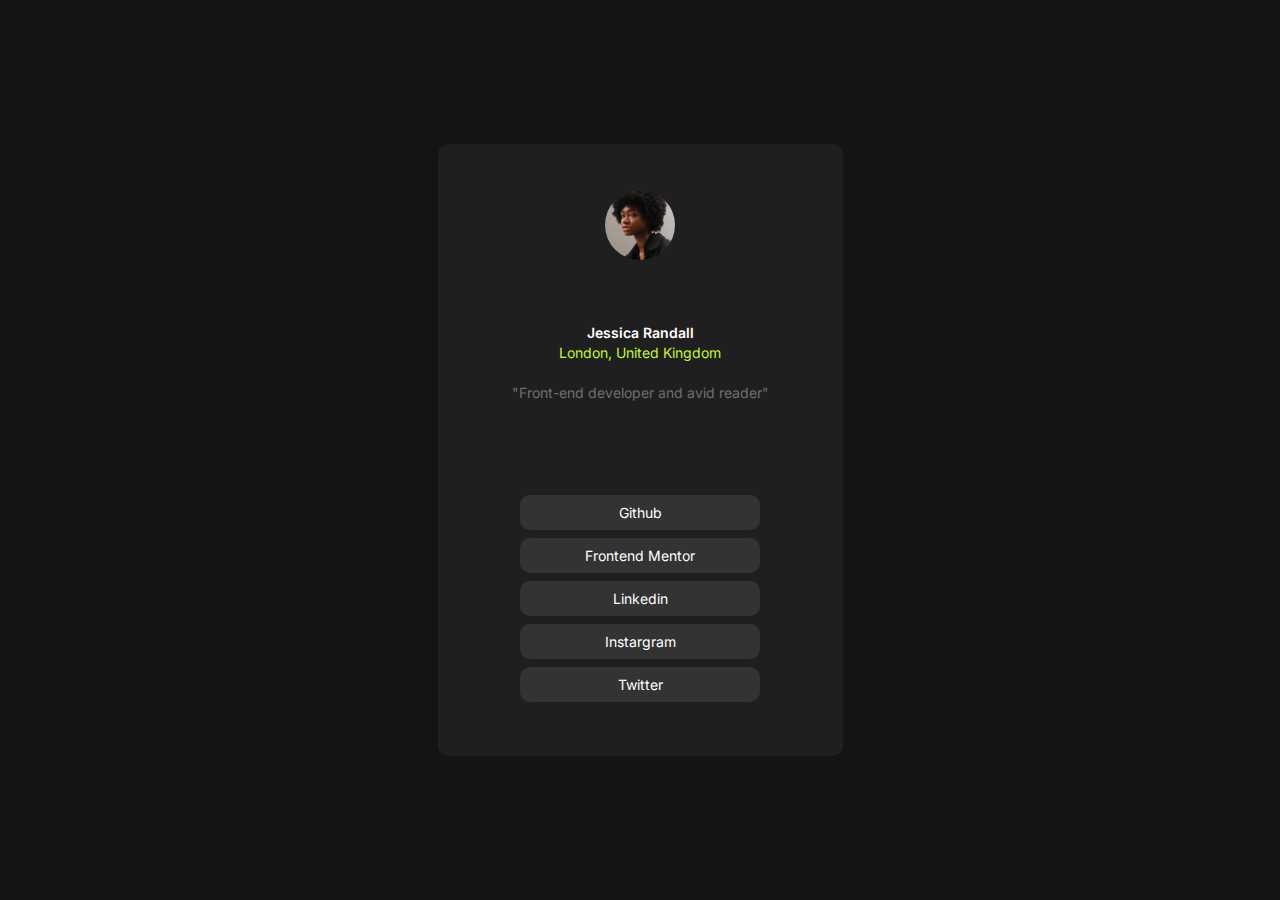
==== Project 2/index.html @ e49e5d8e "Last commit" ====
<!DOCTYPE html>
<html lang="en">
  <head>
    <meta charset="UTF-8" />
    <meta name="viewport" content="width=device-width, initial-scale=1.0" />
    <title>Social Links Profile</title>
    <link rel="stylesheet" href="styles.css" />
    <link rel="preconnect" href="https://fonts.googleapis.com" />
    <link rel="preconnect" href="https://fonts.gstatic.com" crossorigin />
    <link
      href="https://fonts.googleapis.com/css2?family=Inter:ital,opsz,wght@0,14..32,100..900;1,14..32,100..900&display=swap"
      rel="stylesheet"
    />
  </head>
  <body>
    <div class="box">
      <div class="profile-picture-container">
        <img class="profile-picture" src="assets/images/avatar-jessica.jpeg" />
      </div>

      <div class="profile-description">
        <p class="profile-name">Jessica Randall</p>
        <p class="location">London, United Kingdom</p>
        <p class="quote">"Front-end developer and avid reader"</p>
      </div>

    <div class="buttons-container">
      <div class="buttons">Github</div>
      <div class="buttons">Frontend Mentor</div>
      <div class="buttons">Linkedin</div>
      <div class="buttons">Instargram</div>
      <div class="buttons">Twitter</div>
    </div>
  </body>
</html>
---- Project 2/styles.css ----
* {
  box-sizing: border-box;
  margin: 0;
  padding: 0;
  font-family: "Inter", sans-serif;
  font-optical-sizing: auto;
  font-size: 14px;
}

body {
  background-color: hsl(0, 0%, 8%);
  height: 100vh;
  display: grid;
  place-items: center;
}

.box {
  background-color: hsl(0, 0%, 12%);
  color: hsl(0, 0%, 100%);
  width: 45vh;
  height: 68vh;
  display: grid;
  place-items: center;
  border: none;
  border-radius: 10px;
  position: fixed;
}

.profile-picture-container {
  height: 70px;
}

.profile-picture {
  width: 70px;
  border: none;
  border-radius: 50%;
}

.profile-description {
  text-align: center;
  margin-top: -29px;
  line-height: 20px;
}
.profile-name {
  font-weight: 600;
}

.location {
  color: hsl(75, 94%, 57%);
}

.quote {
  margin-top: 20px;
  color: hsl(0, 2%, 44%);
}

.buttons {
  background-color: hsl(0, 0%, 20%);
  color: white;
  border: none;
  border-radius: 10px;
  margin-bottom: 8px;
  width: 240px;
  height: 35px;
  display: flex;
  flex-direction: column;
  justify-content: center;
  align-items: center;
}
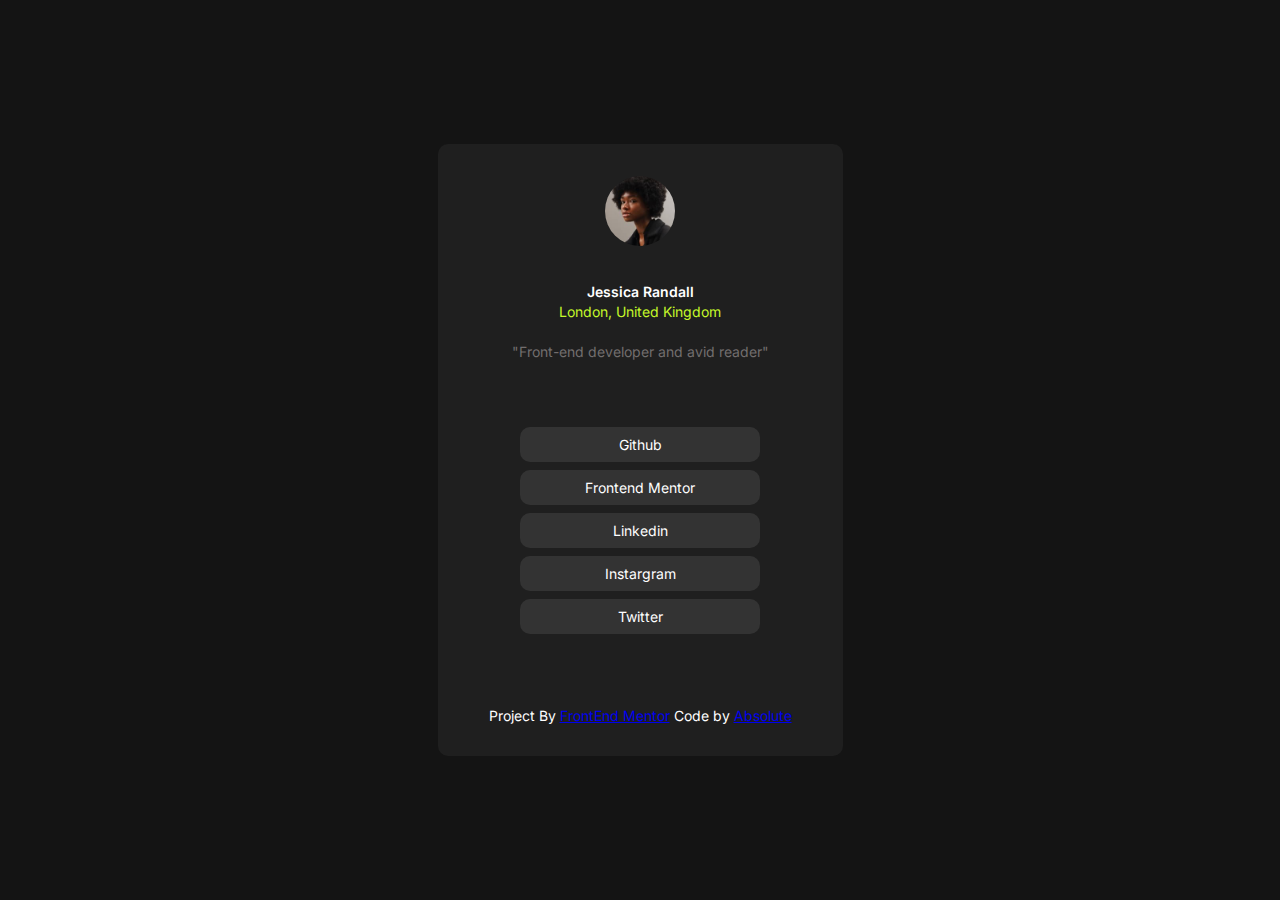
==== commit bbc60971: "last commit" ====
--- a/Project 2/index.html
+++ b/Project 2/index.html
@@ -31,5 +31,6 @@
       <div class="buttons">Instargram</div>
       <div class="buttons">Twitter</div>
     </div>
+    <footer>Project By <a href="https://www.frontendmentor.io/challenges/social-links-profile-UG32l9m6dQ" target="_blank">FrontEnd Mentor</a> Code by <a href="https://github.com/Absolute-stack/Html-and-Css-Practice/tree/master/Project%202">Absolute</a></footer>
   </body>
 </html>
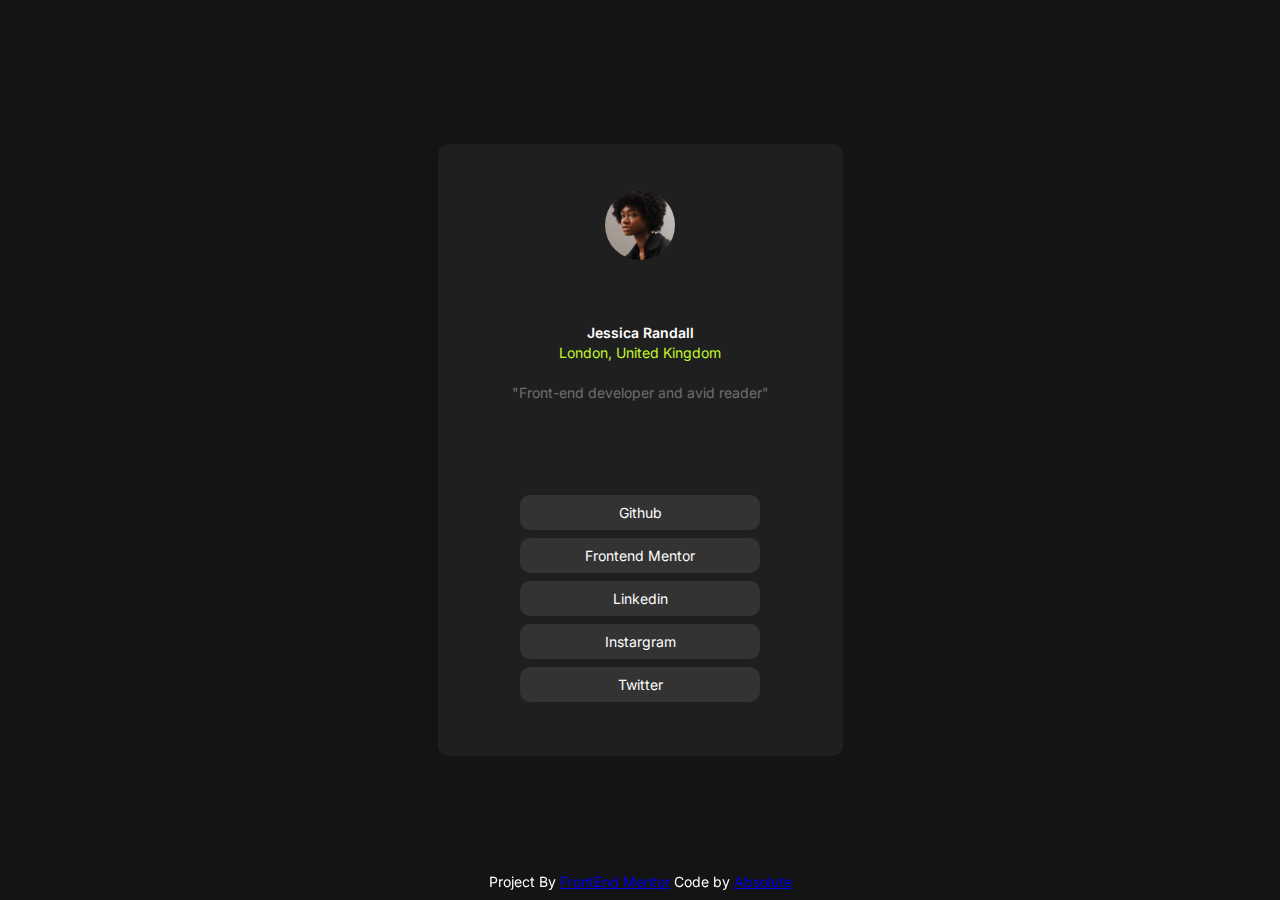
==== commit 7fa44a8d: "last commit" ====
--- a/Project 2/index.html
+++ b/Project 2/index.html
@@ -31,6 +31,9 @@
       <div class="buttons">Instargram</div>
       <div class="buttons">Twitter</div>
     </div>
-    <footer>Project By <a href="https://www.frontendmentor.io/challenges/social-links-profile-UG32l9m6dQ" target="_blank">FrontEnd Mentor</a> Code by <a href="https://github.com/Absolute-stack/Html-and-Css-Practice/tree/master/Project%202">Absolute</a></footer>
+    
+
+
+    <footer class="footer">Project By <a href="https://www.frontendmentor.io/challenges/social-links-profile-UG32l9m6dQ" target="_blank">FrontEnd Mentor</a> Code by <a href="https://github.com/Absolute-stack/Html-and-Css-Practice/tree/master/Project%202">Absolute</a></footer>
   </body>
 </html>
--- a/Project 2/styles.css
+++ b/Project 2/styles.css
@@ -67,3 +67,10 @@
   justify-content: center;
   align-items: center;
 }
+
+.footer {
+  color: white;
+  text-align: center;
+  position: fixed;
+  bottom: 10px;
+}
